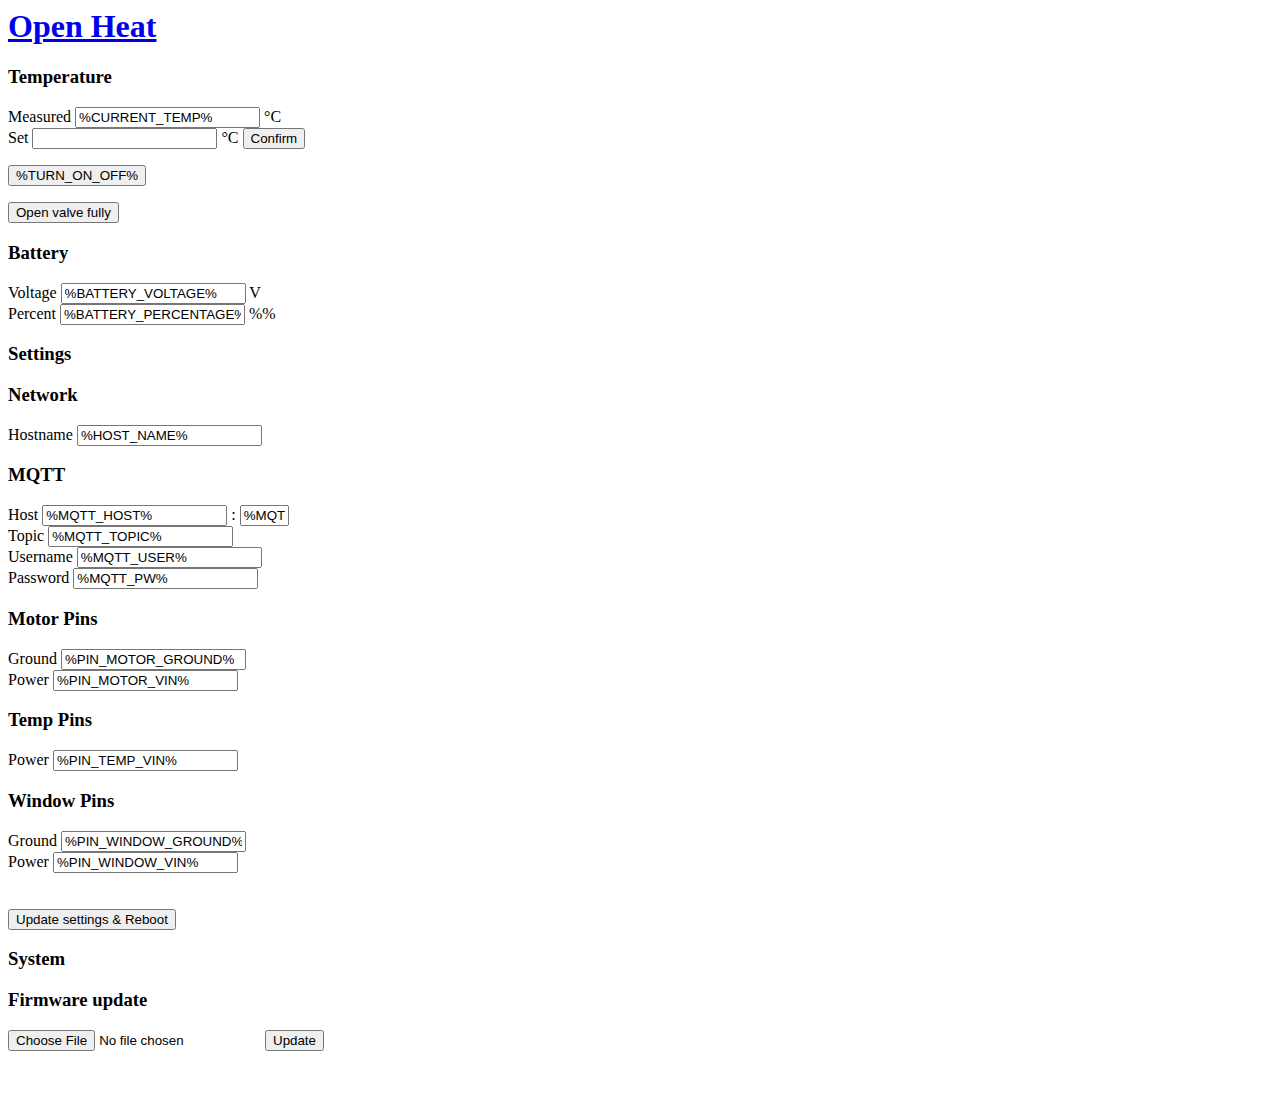
==== src/network/html/index.html @ f9ed2dd2 "fix placeholder for hostname for web frontend" ====
<html lang='en'>
<head>
    <title>Open Heat</title>
    <meta charset='utf-8'>
    <meta name="viewport" content="width=device-width, user-scalable=no">
    <link rel="stylesheet" href="style.css">
</head>

<body>
<div class="flex-container">
    <div class="flex-nav"></div>
</div>
<div class="featured">
    <h1><a href="/">Open Heat</a></h1>
</div>
<div class="flex-container animated zoomIn">
    <div class="flex-card">
        <div class="fit-content">
            <div class="hero">
                <h3>Temperature</h3>
            </div>
            <div class="content">
                <label for="currentTemp">Measured</label> <input
                    class="inputSmall"
                    readonly="readonly" id="currentTemp" value="%CURRENT_TEMP%">
                <span
                        class="input-group-text">°C</span><br>
                <form method='POST' action='/' enctype='multipart/form-data'>
                    <label
                            for="setTemp">Set</label> <input
                        class="inputSmall" id="setTemp" name="setTemp"
                        type="number"
                        value="%SET_TEMP%"> <span
                        class="input-group-text">°C</span> <input type='submit'
                                                                  value='Confirm'
                                                                  class="btn">
                </form>
                <form method='POST' action='/toggle'
                      enctype='multipart/form-data'>
                    <label></label> <input type='submit'
                                           value='%TURN_ON_OFF%'
                                           class="btn btnLarge"></form>
                <form method='POST' action='/fullOpen'
                      enctype='multipart/form-data'><label></label> <input
                        type='submit' value='Open valve fully'
                        class="btn btnLarge">
                </form>
            </div>
        </div>

        <div class="fit-content">
            <div class="hero">
                <h3>Battery</h3>
            </div>
            <div class="content">
                <label for="batteryVoltage">Voltage</label>
                <input
                        class="inputSmall"
                        readonly="readonly" id="batteryVoltage"
                        value="%BATTERY_VOLTAGE%">
                <span class="input-group-text">V</span><br>
                <label for="batteryPercentage">Percent</label>
                <input
                        class="inputSmall"
                        readonly="readonly" id="batteryPercentage"
                        value="%BATTERY_PERCENTAGE%">
                <span class="input-group-text">%%</span><br>
            </div>
        </div>
    </div>
    <div class="flex-card">
        <div class="hero">
            <h3>Settings</h3>
        </div>
        <div class="content">
            <h3>Network</h3>
            <form method='POST' action='/' enctype='multipart/form-data'><label
                    for="netHost">Hostname</label>
                <input id="netHost" class="inputLarge" name="netHost"
                       value="%HOST_NAME%"><br>
                <h3>MQTT</h3> <label for="mqttHost">Host</label> <input
                        id="mqttHost" class="inputMedium"
                        name="mqttHost" value="%MQTT_HOST%"> : <input size="3"
                                                                      id="mqttPort"
                                                                      class="inputSmall"
                                                                      name="mqttPort"
                                                                      value="%MQTT_PORT%"><br><label
                        for="mqttTopic">Topic</label> <input
                        id="mqttTopic" class="inputLarge" name="mqttTopic"
                        value="%MQTT_TOPIC%"><br><label
                        for="mqttUsername">Username</label> <input
                        id="mqttUsername" class="inputLarge"
                        name="mqttUsername" value="%MQTT_USER%"><br><label
                        for="mqttPassword">Password</label> <input
                        id="mqttPassword" class="inputLarge" name="mqttPassword"
                        value="%MQTT_PW%"><br>
                <h3>Motor Pins</h3> <label for="motorGround">Ground</label>
                <input id="motorGround"
                       class="inputLarge" name="motorGround"
                       value="%PIN_MOTOR_GROUND%"><br><label
                        for="motorVIN">Power</label> <input id="motorVIN"
                                                            class="inputLarge"
                                                            name="motorVIN"
                                                            value="%PIN_MOTOR_VIN%"><br>
                <h3>Temp Pins</h3> <label for="tempVIN">Power</label> <input
                        id="tempVIN" class="inputLarge"
                        name="tempVIN" value="%PIN_TEMP_VIN%"><br>
                <h3>Window Pins</h3> <label for="windowGround">Ground</label>
                <input id="windowGround"
                       class="inputLarge" name="windowGround"
                       value="%PIN_WINDOW_GROUND%"><br><label
                        for="windowVin">Power</label> <input id="windowVin"
                                                             class="inputLarge"
                                                             name="windowVIN"
                                                             value="%PIN_WINDOW_VIN%"><br><br><br><input
                        type='submit' value="Update settings & Reboot"
                        class="btn btnLarge">
            </form>
        </div>
    </div>
    <div class="flex-card">
        <div class="hero">
            <h3>System</h3>
        </div>
        <div class="content">
            <h3>Firmware update</h3>
            <form method='POST' action='/installUpdate'
                  enctype='multipart/form-data'><input type='file'
                                                       class="input inputLarge"
                                                       accept='.bin,.bin.gz'
                                                       name='firmware'> <input
                    type='submit'
                    value='Update' class="btn"></form>
            <br>
        </div>
    </div>
    <div class="break"></div>

</div>
</body>

</html>
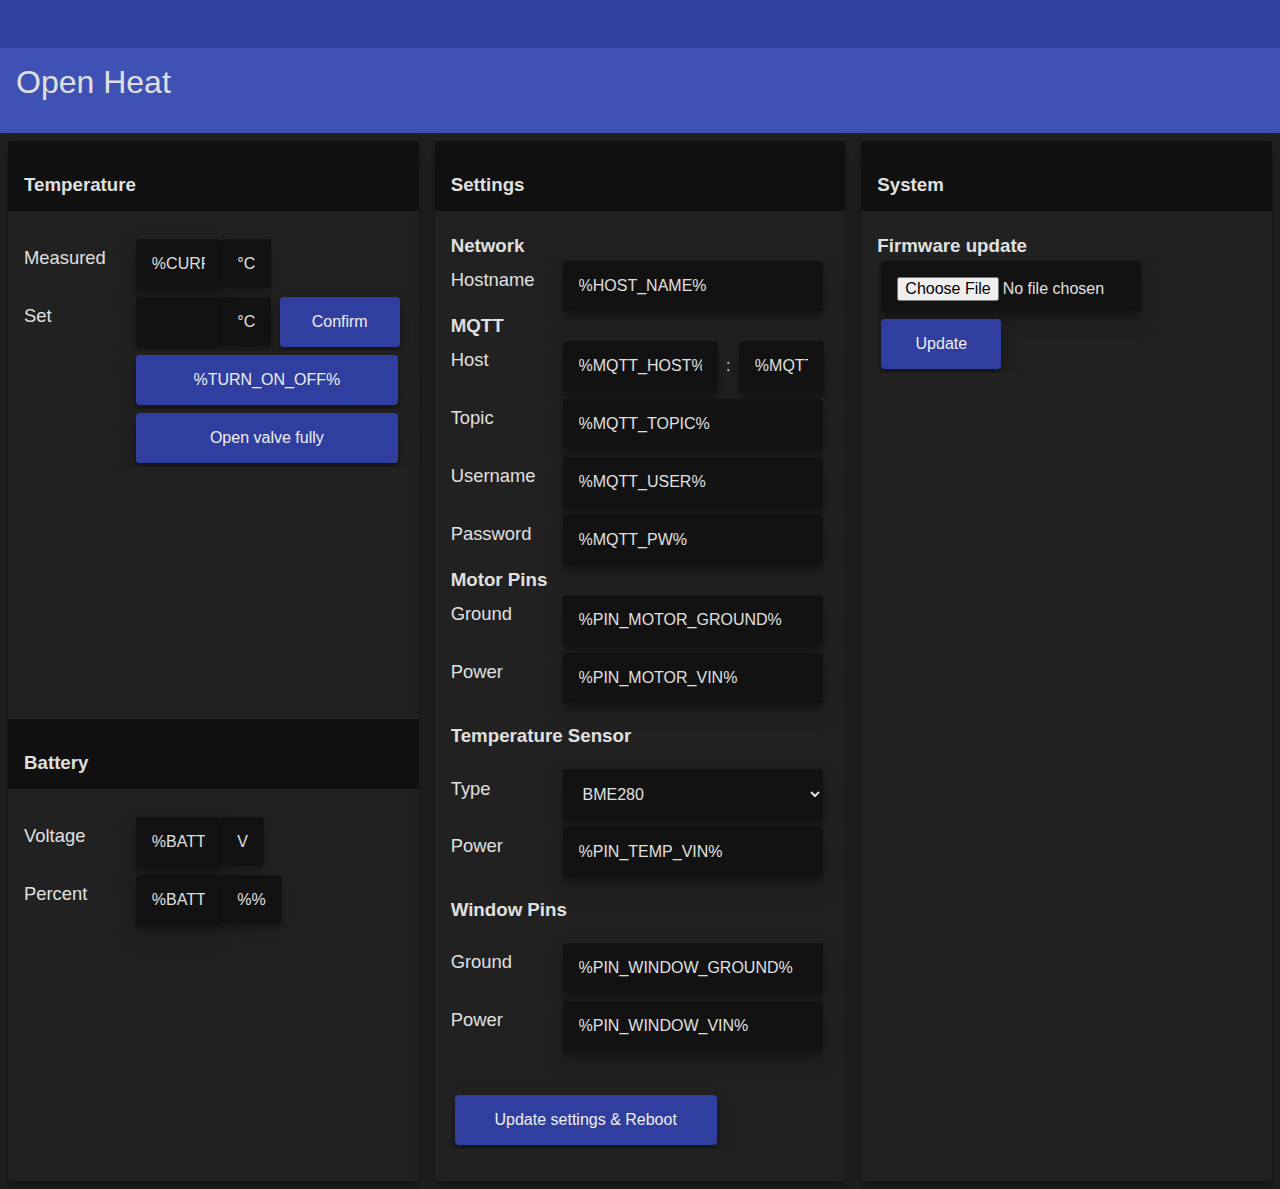
==== commit 4012ca44: "Sensors: add bmp support and cleanup" ====
--- a/src/network/html/index.html
+++ b/src/network/html/index.html
@@ -74,47 +74,65 @@
         </div>
         <div class="content">
             <h3>Network</h3>
-            <form method='POST' action='/' enctype='multipart/form-data'><label
-                    for="netHost">Hostname</label>
-                <input id="netHost" class="inputLarge" name="netHost"
-                       value="%HOST_NAME%"><br>
-                <h3>MQTT</h3> <label for="mqttHost">Host</label> <input
-                        id="mqttHost" class="inputMedium"
-                        name="mqttHost" value="%MQTT_HOST%"> : <input size="3"
-                                                                      id="mqttPort"
-                                                                      class="inputSmall"
-                                                                      name="mqttPort"
-                                                                      value="%MQTT_PORT%"><br><label
-                        for="mqttTopic">Topic</label> <input
-                        id="mqttTopic" class="inputLarge" name="mqttTopic"
-                        value="%MQTT_TOPIC%"><br><label
-                        for="mqttUsername">Username</label> <input
-                        id="mqttUsername" class="inputLarge"
-                        name="mqttUsername" value="%MQTT_USER%"><br><label
-                        for="mqttPassword">Password</label> <input
-                        id="mqttPassword" class="inputLarge" name="mqttPassword"
-                        value="%MQTT_PW%"><br>
-                <h3>Motor Pins</h3> <label for="motorGround">Ground</label>
+            <form method='POST' action='/' enctype='multipart/form-data'>
+                <label for="hostname">Hostname</label>
+                <input id="hostname" class="inputLarge" name="hostname"
+                       value="%HOST_NAME%">
+                <br>
+                <h3>MQTT</h3>
+                <label for="mqttHost">Host</label>
+                <input
+                    id="mqttHost" class="inputMedium"
+                    name="mqttHost" value="%MQTT_HOST%"> :
+                <input size="3"
+                       id="mqttPort"
+                       class="inputSmall"
+                       name="mqttPort"
+                       value="%MQTT_PORT%"><br>
+                <label
+                        for="mqttTopic">Topic</label>
+                <input id="mqttTopic" class="inputLarge" name="mqttTopic"
+                       value="%MQTT_TOPIC%"><br>
+                <label for="mqttUsername">Username</label>
+                <input id="mqttUsername" class="inputLarge"
+                       name="mqttUsername" value="%MQTT_USER%"><br>
+                <label for="mqttPassword">Password</label>
+                <input id="mqttPassword" class="inputLarge" name="mqttPassword"
+                       value="%MQTT_PW%"><br>
+                <h3>Motor Pins</h3>
+                <label for="motorGround">Ground</label>
                 <input id="motorGround"
                        class="inputLarge" name="motorGround"
-                       value="%PIN_MOTOR_GROUND%"><br><label
-                        for="motorVIN">Power</label> <input id="motorVIN"
-                                                            class="inputLarge"
-                                                            name="motorVIN"
-                                                            value="%PIN_MOTOR_VIN%"><br>
-                <h3>Temp Pins</h3> <label for="tempVIN">Power</label> <input
-                        id="tempVIN" class="inputLarge"
-                        name="tempVIN" value="%PIN_TEMP_VIN%"><br>
-                <h3>Window Pins</h3> <label for="windowGround">Ground</label>
+                       value="%PIN_MOTOR_GROUND%"><br>
+                <label for="motorVIN">Power</label>
+                <input id="motorVIN"
+                       class="inputLarge"
+                       name="motorVIN"
+                       value="%PIN_MOTOR_VIN%">
+                <br/><br/>
+                <h3>Temperature Sensor</h3>
+                <br/>
+                <label for="sensorType">Type</label>
+                <select id="sensorType" name="sensorType" class="inputLarge">
+                    <option %SENSOR_BME_SELECTED% id="0" value="bme280">BME280</option>
+                    <option %SENSOR_BMP_SELECTED% id="1" value="bmp280">BMP280</option>
+                </select><br/>
+                <label for="tempVIN">Power</label>
+                <input id="tempVIN" class="inputLarge"
+                       name="tempVIN" value="%PIN_TEMP_VIN%">
+                <br/><br/>
+                <h3>Window Pins</h3>
+                <br>
+                <label for="windowGround">Ground</label>
                 <input id="windowGround"
                        class="inputLarge" name="windowGround"
                        value="%PIN_WINDOW_GROUND%"><br><label
-                        for="windowVin">Power</label> <input id="windowVin"
-                                                             class="inputLarge"
-                                                             name="windowVIN"
-                                                             value="%PIN_WINDOW_VIN%"><br><br><br><input
-                        type='submit' value="Update settings & Reboot"
-                        class="btn btnLarge">
+                    for="windowVin">Power</label> <input id="windowVin"
+                                                         class="inputLarge"
+                                                         name="windowVIN"
+                                                         value="%PIN_WINDOW_VIN%"><br><br><br><input
+                    type='submit' value="Update settings & Reboot"
+                    class="btn btnLarge">
             </form>
         </div>
     </div>
--- a/src/network/html/style.css
+++ b/src/network/html/style.css
@@ -0,0 +1,158 @@
+html {
+    background-color: #212121;
+}
+
+p {
+    font-weight: 500;
+}
+
+a:visited {
+    text-decoration: none;
+    color: #E0E0E0;
+}
+
+a {
+    text-decoration: none;
+}
+
+* {
+    margin: 0;
+    padding: 0;
+    color: #E0E0E0;
+    overflow-x: hidden;
+}
+
+body {
+    font-size: 16px;
+    font-family: 'Roboto', sans-serif;
+    font-weight: 300;
+    color: #4a4a4a;
+}
+
+input, select {
+    width: 120px;
+    background: #121212;
+    border: none;
+    border-radius: 4px;
+    padding: 1rem;
+    height: 50px;
+    margin: 0.25em;
+    font-size: 1rem;
+    box-shadow: 0 10px 20px rgba(0, 0, 0, 0.19), 0 6px 6px rgba(0, 0, 0, 0.23);
+}
+
+.input-group-text {
+    width: 120px;
+    background: #121212;
+    border: none;
+    border-radius: 4px;
+    padding: 1rem;
+    height: 50px;
+    margin-left: -0.5em;
+    z-index: -1;
+    font-size: 1rem;
+    box-shadow: 0 10px 20px -20px rgba(0, 0, 0, 0.19), 0 6px 6px rgba(0, 0, 0, 0.23);
+}
+
+.inputMedium {
+    width: 155px;
+}
+
+.inputSmall {
+    width: 85px;
+}
+
+.inputLarge {
+    width: 260px;
+}
+
+label {
+    margin-right: 1em;
+    font-size: 1.15rem;
+    display: inline-block;
+    width: 85px;
+}
+
+.break {
+    flex-basis: 100%;
+    height: 0;
+}
+
+.btn {
+    background: #303F9F;
+    color: #EEEEEE;
+    border-radius: 4px;
+}
+
+.btnLarge {
+    width: 262px;
+}
+
+.flex-container {
+    display: flex;
+    flex-wrap: wrap;
+}
+
+.flex-nav {
+    flex-grow: 1;
+    flex-shrink: 0;
+    background: #303F9F;
+    height: 3rem;
+}
+
+.featured {
+    background: #3F51B5;
+    color: #ffffff;
+    padding: 1em;
+}
+
+.featured h1 {
+    font-size: 2rem;
+    margin-bottom: 1rem;
+    font-weight: 300;
+}
+
+.flex-card {
+    overflow-y: hidden;
+    flex: 1;
+    flex-shrink: 0;
+    flex-basis: 400px;
+    display: flex;
+    flex-wrap: wrap;
+    background: #212121;
+    margin: .5rem;
+    box-shadow: 0 10px 20px rgba(0, 0, 0, 0.19), 0 6px 6px rgba(0, 0, 0, 0.23);
+}
+
+.flex-card div {
+    flex: 100%;
+}
+
+.fit-content {
+    height: fit-content;
+}
+
+.flex-card .hero {
+    position: relative;
+    color: #ffffff;
+    height: 70px;
+    background: linear-gradient(rgba(0, 0, 0, 0.5), rgba(0, 0, 0, 0.5)) no-repeat;
+    background-size: cover;
+}
+
+.flex-card .hero h3 {
+    position: absolute;
+    bottom: 15px;
+    left: 0;
+    padding: 0 1rem;
+}
+
+.content {
+    min-height: 100%;
+    min-width: 400px;
+}
+
+.flex-card .content {
+    color: #BDBDBD;
+    padding: 1.5rem 1rem 2rem 1rem;
+}